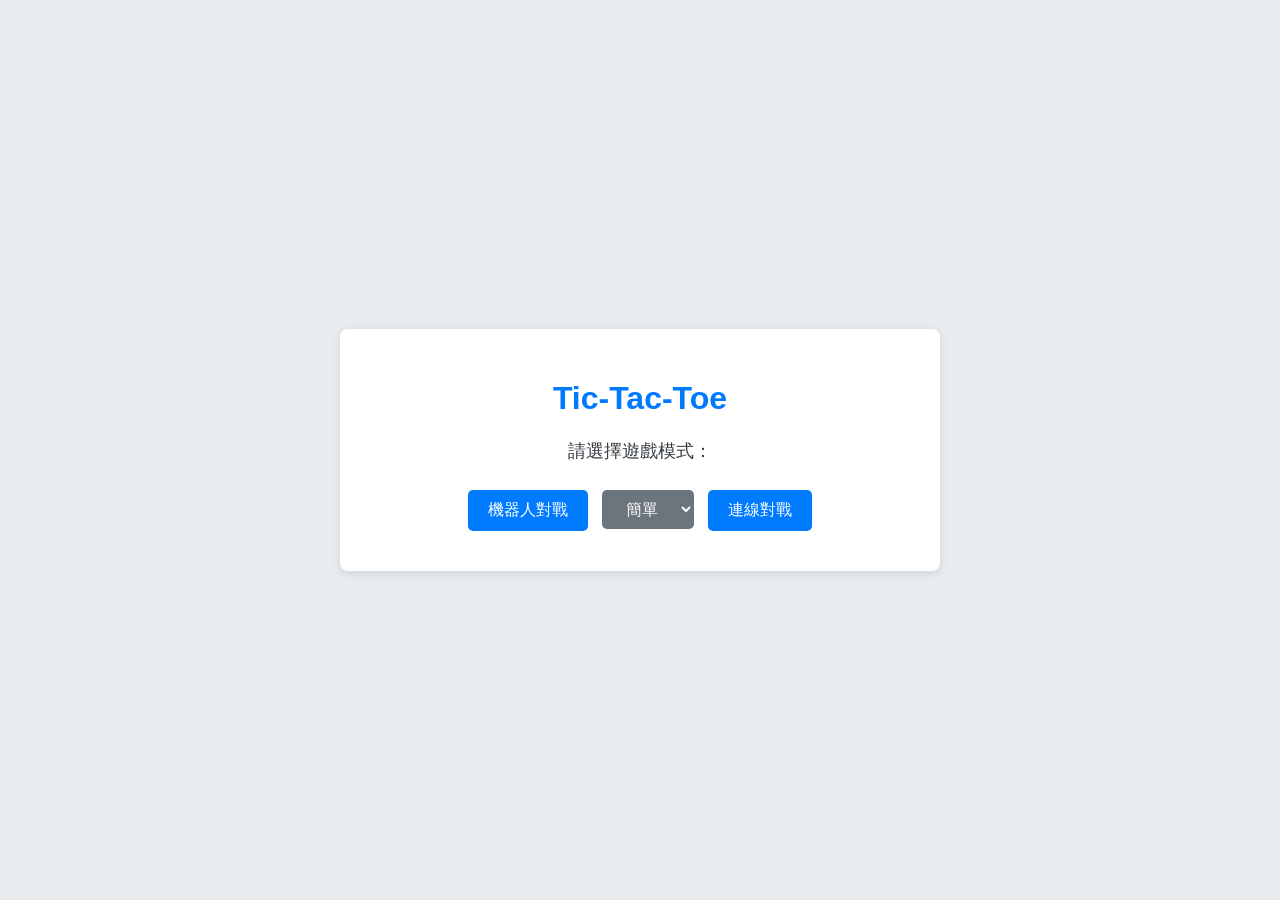
==== web/index.html @ 2293be02 "feat: demo web page" ====
<!DOCTYPE html>
<html lang="en">
<head>
    <meta charset="UTF-8">
    <meta name="viewport" content="width=device-width, initial-scale=1.0">
    <title>Tic-Tac-Toe</title>
    <style>
        body {
            font-family: 'Segoe UI', Tahoma, Geneva, Verdana, sans-serif;
            display: flex;
            justify-content: center;
            align-items: center;
            min-height: 100vh;
            margin: 0;
            background-color: #e9ecef;
            color: #343a40;
            flex-direction: column;
        }
        .container {
            background-color: #fff;
            padding: 30px;
            border-radius: 8px;
            box-shadow: 0 2px 10px rgba(0, 0, 0, 0.1);
            text-align: center;
            width: 100%;
            max-width: 600px;
            box-sizing: border-box;
        }
        h1 {
            color: #007bff;
            margin-bottom: 20px;
        }
        p {
            font-size: 1.1em;
            line-height: 1.6;
            margin-bottom: 15px;
        }
        code {
            background-color: #f8f9fa;
            padding: 3px 6px;
            border-radius: 4px;
            font-family: 'Consolas', 'Monaco', monospace;
            color: #e83e8c;
        }
        .status-message {
            margin-top: 20px;
            padding: 10px;
            border-radius: 5px;
            font-weight: bold;
            background-color: #ffeeba;
            color: #856404;
            border: 1px solid #ffc107;
        }
        .error-message {
            background-color: #f8d7da;
            color: #721c24;
            border: 1px solid #f5c6cb;
        }
        .success-message {
            background-color: #d4edda;
            color: #155724;
            border: 1px solid #c3e6cb;
        }
        .button-group button, select {
            padding: 10px 20px;
            margin: 10px 5px;
            background-color: #007bff;
            color: white;
            border: none;
            border-radius: 5px;
            cursor: pointer;
            font-size: 1em;
            transition: background-color 0.3s ease;
        }
        .button-group button:hover {
            background-color: #0056b3;
        }
        select {
            background-color: #6c757d;
        }
        select:hover {
            background-color: #5a6268;
        }
        #gameArea {
            margin-top: 20px;
            border-top: 1px solid #eee;
            padding-top: 20px;
        }
        #gameBoard {
            display: grid;
            grid-template-columns: repeat(3, 80px);
            grid-template-rows: repeat(3, 80px);
            gap: 5px;
            width: 255px;
            height: 255px;
            margin: 20px auto;
            border: 2px solid #333;
            background-color: #f0f0f0;
        }
        .cell {
            width: 80px;
            height: 80px;
            background-color: #fff;
            display: flex;
            justify-content: center;
            align-items: center;
            font-size: 3em;
            font-weight: bold;
            cursor: pointer;
            border: 1px solid #ccc;
        }
        .cell:hover {
            background-color: #e0e0e0;
        }
        .cell.x { color: #dc3545; }
        .cell.o { color: #007bff; }
        #currentTurnDisplay {
            font-size: 1.2em;
            font-weight: bold;
            margin-bottom: 10px;
            color: #007bff;
        }
        #rematchButtons {
            margin-top: 20px;
        }
        #rematchButtons button {
            background-color: #ffc107;
            color: #333;
        }
        #rematchButtons button:hover {
            background-color: #e0a800;
        }
        #rematchButtons button.no {
            background-color: #6c757d;
            color: white;
        }
        #rematchButtons button.no:hover {
            background-color: #5a6268;
        }
    </style>
</head>
<body>
    <div class="container">
        <h1>Tic-Tac-Toe</h1>
        
        <div id="modeSelection">
            <p>請選擇遊戲模式：</p>
            <div class="button-group">
                <button id="playBotBtn">機器人對戰</button>
                <select id="difficultySelect">
                    <option value="easy">簡單</option>
                    <option value="medium">中等</option>
                    <option value="hard">困難</option>
                </select>
                <button id="playHumanBtn">連線對戰</button>
            </div>
        </div>

        <div id="gameArea" style="display:none;">
            <p>WebSocket 連線狀態：</p>
            <p id="wsStatus" class="status-message">等待連線...</p>
            <p id="currentTurnDisplay"></p>
            <p id="gameMessage"></p>
            <div id="gameBoard">
                <div class="cell" data-index="0"></div>
                <div class="cell" data-index="1"></div>
                <div class="cell" data-index="2"></div>
                <div class="cell" data-index="3"></div>
                <div class="cell" data-index="4"></div>
                <div class="cell" data-index="5"></div>
                <div class="cell" data-index="6"></div>
                <div class="cell" data-index="7"></div>
                <div class="cell" data-index="8"></div>
            </div>
            <div id="rematchButtons" style="display:none;">
                <button id="rematchYesBtn">同意重賽</button>
                <button id="rematchNoBtn" class="no">拒絕重賽</button>
            </div>
        </div>
    </div>

    <script>
        const modeSelectionElem = document.getElementById('modeSelection');
        const gameAreaElem = document.getElementById('gameArea');
        const wsStatusElem = document.getElementById('wsStatus');
        const currentTurnDisplayElem = document.getElementById('currentTurnDisplay');
        const gameMessageElem = document.getElementById('gameMessage');
        const gameBoardElem = document.getElementById('gameBoard');
        const playBotBtn = document.getElementById('playBotBtn');
        const playHumanBtn = document.getElementById('playHumanBtn');
        const difficultySelect = document.getElementById('difficultySelect');
        const rematchButtonsElem = document.getElementById('rematchButtons');
        const rematchYesBtn = document.getElementById('rematchYesBtn');
        const rematchNoBtn = document.getElementById('rematchNoBtn');

        let ws;
        let currentPlayerMark = ''; // 'X' or 'O'
        let isMyTurn = false;

        function renderBoard(board) { // board is a 2D array: [[],[],[]]
            if (!board) {
                console.error("renderBoard received undefined or null board:", board);
                return;
            }
            const cells = gameBoardElem.children; // cells is a 1D array of 9 elements
            let k = 0; // Index for the 1D cells array
            for (let r = 0; r < board.length; r++) { // Iterate rows
                if (!board[r]) {
                    console.error("renderBoard received undefined or null row:", board[r], "at row index:", r);
                    continue; // Skip this row if it's invalid
                }
                for (let c = 0; c < board[r].length; c++) { // Iterate columns
                    const mark = board[r][c];
                    cells[k].textContent = mark;
                    cells[k].className = `cell ${mark ? mark.toLowerCase() : ''}`; // Handle empty mark
                    k++;
                }
            }
        }

        function sendMove(index) {
            console.log('Attempting to send move:', { index, isMyTurn, wsReadyState: ws ? ws.readyState : 'N/A' });
            if (ws && ws.readyState === WebSocket.OPEN && isMyTurn) {
                const row = Math.floor(index / 3);
                const col = index % 3;
                const message = {
                    type: 'move',
                    position: [row, col], // Changed to [row, col] array
                };
                ws.send(JSON.stringify(message));
                gameMessageElem.textContent = '等待對手回應...';
                isMyTurn = false; // Assume turn ends after sending move
            } else if (!isMyTurn) {
                gameMessageElem.textContent = '現在不是你的回合！';
            } else {
                gameMessageElem.textContent = 'WebSocket 未連線或已關閉。';
            }
        }

        function sendRematchVote(accept) {
            if (ws && ws.readyState === WebSocket.OPEN) {
                const message = {
                    type: 'rematch',
                    accept: accept,
                };
                ws.send(JSON.stringify(message));
                rematchButtonsElem.style.display = 'none'; // Hide buttons after voting
                gameMessageElem.textContent = accept ? '已同意重賽，等待對手回應...' : '已拒絕重賽。';
            }
        }

        function connectWebSocket(mode, difficulty = '') {
            modeSelectionElem.style.display = 'none';
            gameAreaElem.style.display = 'block';
            wsStatusElem.textContent = '嘗試連線中...';

            let wsUrl = `ws://${window.location.host}/api/ws`;
            let params = [];

            params.push(`mode=${mode}`);
            if (difficulty) {
                params.push(`difficulty=${difficulty}`);
            }

            wsUrl += `?${params.join('&')}`;

            ws = new WebSocket(wsUrl);

            ws.onopen = () => {
                wsStatusElem.className = 'status-message success-message';
                wsStatusElem.textContent = `WebSocket 連線成功！模式: ${mode}`;
                console.log('WebSocket connected');
                gameMessageElem.textContent = '等待遊戲開始...';
            };

            ws.onmessage = (event) => {
                console.log('Received:', event.data);
                const msg = JSON.parse(event.data);
                console.log('Parsed message:', msg);

                switch (msg.type) {
                    case 'assignment': // Player assignment (X or O)
                        currentPlayerMark = msg.mark;
                        gameMessageElem.textContent = `你是 ${currentPlayerMark}。`;
                        console.log('Assigned mark:', currentPlayerMark);
                        break;
                    case 'update': // Game state update
                        console.log('Board received for rendering:', msg.board);
                        if (!msg.board) {
                            console.error("Received update message with undefined board:", msg);
                            gameMessageElem.textContent = "錯誤：收到無效的棋盤狀態。";
                            return;
                        }
                        renderBoard(msg.board);
                        if (msg.winner) {
                            gameMessageElem.textContent = `遊戲結束！贏家是 ${msg.winner}！`;
                            currentTurnDisplayElem.textContent = ''; // Clear turn display
                            isMyTurn = false;
                            rematchButtonsElem.style.display = 'block'; // Show rematch buttons
                        } else if (msg.isDraw) { // Assuming backend sends isDraw
                            gameMessageElem.textContent = `遊戲結束！平局！`;
                            currentTurnDisplayElem.textContent = ''; // Clear turn display
                            isMyTurn = false;
                            rematchButtonsElem.style.display = 'block'; // Show rematch buttons
                        }
                        else if (msg.next) { // Check if Next is defined
                            currentTurnDisplayElem.textContent = `現在輪到 ${msg.next} 下棋。`;
                            if (msg.next === currentPlayerMark) {
                                gameMessageElem.textContent = `輪到你 (${currentPlayerMark}) 下棋。`;
                                isMyTurn = true;
                            } else {
                                gameMessageElem.textContent = `輪到對手 (${msg.next}) 下棋。`;
                                isMyTurn = false;
                            }
                        } else {
                            gameMessageElem.textContent = '遊戲狀態更新。'; // Generic message if Next is not defined
                            isMyTurn = false;
                        }
                        console.log('Game state updated. Next:', msg.next, 'isMyTurn:', isMyTurn, 'currentPlayerMark:', currentPlayerMark);
                        break;
                    case 'error':
                        gameMessageElem.textContent = `錯誤: ${msg.message}`;
                        break;
                    case 'rematch_request':
                        gameMessageElem.textContent = '對手請求重賽！';
                        rematchButtonsElem.style.display = 'block'; // Show rematch buttons
                        break;
                    case 'rematch_successful':
                        gameMessageElem.textContent = '重賽開始！';
                        rematchButtonsElem.style.display = 'none'; // Hide buttons
                        renderBoard(["", "", "", "", "", "", "", "", ""]); // Clear board
                        currentPlayerMark = ''; // Reset mark, will be reassigned
                        isMyTurn = false; // Reset turn, will be reassigned
                        currentTurnDisplayElem.textContent = '';
                        // Backend will send new assignment and update messages
                        break;
                    default:
                        console.log('Unknown message type:', msg.type);
                }
            };

            ws.onclose = (event) => {
                wsStatusElem.className = 'status-message error-message';
                wsStatusElem.textContent = `WebSocket 連線關閉: ${event.code} - ${event.reason}`;
                console.log('WebSocket closed:', event);
                gameMessageElem.textContent = '遊戲連線已中斷。';
            };

            ws.onerror = (error) => {
                wsStatusElem.className = 'status-message error-message';
                wsStatusElem.textContent = 'WebSocket 連線錯誤！';
                console.error('WebSocket error:', error);
                gameMessageElem.textContent = '遊戲連線發生錯誤。';
            };
        }

        // Event Listeners for game mode selection
        playBotBtn.onclick = () => {
            const difficulty = difficultySelect.value;
            connectWebSocket('bot', difficulty);
        };
        playHumanBtn.onclick = () => connectWebSocket('human');

        // Event Listeners for game board cells
        gameBoardElem.addEventListener('click', (event) => {
            const cell = event.target.closest('.cell');
            if (cell && cell.dataset.index) {
                const index = parseInt(cell.dataset.index);
                sendMove(index);
            }
        });

        // Event Listeners for rematch buttons
        rematchYesBtn.onclick = () => sendRematchVote(true);
        rematchNoBtn.onclick = () => sendRematchVote(false);
    </script>
</body>
</html>
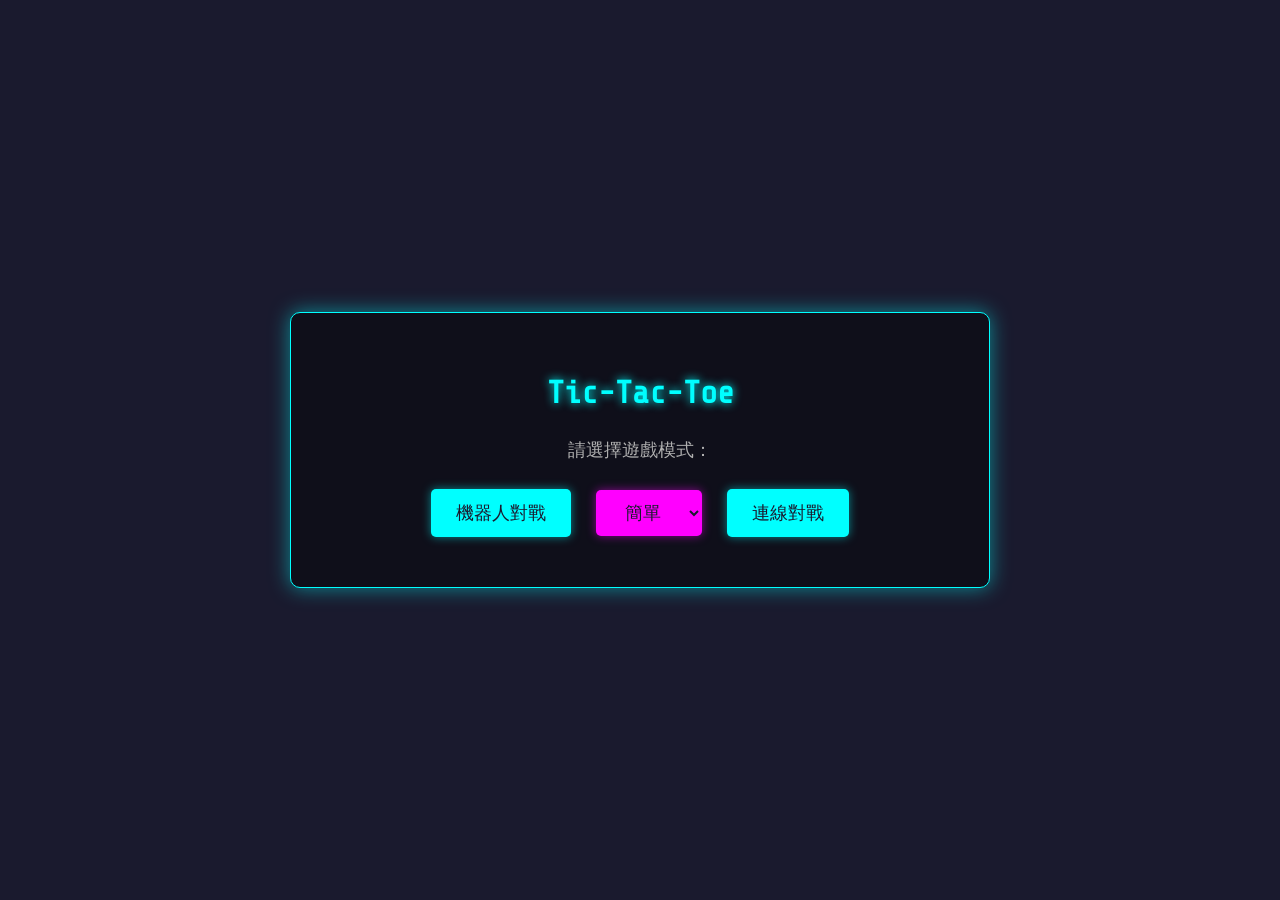
==== commit 2c5d2fcf: "fix(UI): cyber edition" ====
--- a/web/index.html
+++ b/web/index.html
@@ -1,378 +1,456 @@
 <!DOCTYPE html>
 <html lang="en">
+
 <head>
-    <meta charset="UTF-8">
-    <meta name="viewport" content="width=device-width, initial-scale=1.0">
-    <title>Tic-Tac-Toe</title>
-    <style>
-        body {
-            font-family: 'Segoe UI', Tahoma, Geneva, Verdana, sans-serif;
-            display: flex;
-            justify-content: center;
-            align-items: center;
-            min-height: 100vh;
-            margin: 0;
-            background-color: #e9ecef;
-            color: #343a40;
-            flex-direction: column;
-        }
-        .container {
-            background-color: #fff;
-            padding: 30px;
-            border-radius: 8px;
-            box-shadow: 0 2px 10px rgba(0, 0, 0, 0.1);
-            text-align: center;
-            width: 100%;
-            max-width: 600px;
-            box-sizing: border-box;
-        }
-        h1 {
-            color: #007bff;
-            margin-bottom: 20px;
-        }
-        p {
-            font-size: 1.1em;
-            line-height: 1.6;
-            margin-bottom: 15px;
-        }
-        code {
-            background-color: #f8f9fa;
-            padding: 3px 6px;
-            border-radius: 4px;
-            font-family: 'Consolas', 'Monaco', monospace;
-            color: #e83e8c;
-        }
-        .status-message {
-            margin-top: 20px;
-            padding: 10px;
-            border-radius: 5px;
-            font-weight: bold;
-            background-color: #ffeeba;
-            color: #856404;
-            border: 1px solid #ffc107;
-        }
-        .error-message {
-            background-color: #f8d7da;
-            color: #721c24;
-            border: 1px solid #f5c6cb;
-        }
-        .success-message {
-            background-color: #d4edda;
-            color: #155724;
-            border: 1px solid #c3e6cb;
-        }
-        .button-group button, select {
-            padding: 10px 20px;
-            margin: 10px 5px;
-            background-color: #007bff;
-            color: white;
-            border: none;
-            border-radius: 5px;
-            cursor: pointer;
-            font-size: 1em;
-            transition: background-color 0.3s ease;
-        }
-        .button-group button:hover {
-            background-color: #0056b3;
-        }
-        select {
-            background-color: #6c757d;
-        }
-        select:hover {
-            background-color: #5a6268;
-        }
-        #gameArea {
-            margin-top: 20px;
-            border-top: 1px solid #eee;
-            padding-top: 20px;
-        }
-        #gameBoard {
-            display: grid;
-            grid-template-columns: repeat(3, 80px);
-            grid-template-rows: repeat(3, 80px);
-            gap: 5px;
-            width: 255px;
-            height: 255px;
-            margin: 20px auto;
-            border: 2px solid #333;
-            background-color: #f0f0f0;
-        }
-        .cell {
-            width: 80px;
-            height: 80px;
-            background-color: #fff;
-            display: flex;
-            justify-content: center;
-            align-items: center;
-            font-size: 3em;
-            font-weight: bold;
-            cursor: pointer;
-            border: 1px solid #ccc;
-        }
-        .cell:hover {
-            background-color: #e0e0e0;
-        }
-        .cell.x { color: #dc3545; }
-        .cell.o { color: #007bff; }
-        #currentTurnDisplay {
-            font-size: 1.2em;
-            font-weight: bold;
-            margin-bottom: 10px;
-            color: #007bff;
-        }
-        #rematchButtons {
-            margin-top: 20px;
-        }
-        #rematchButtons button {
-            background-color: #ffc107;
-            color: #333;
-        }
-        #rematchButtons button:hover {
-            background-color: #e0a800;
-        }
-        #rematchButtons button.no {
-            background-color: #6c757d;
-            color: white;
-        }
-        #rematchButtons button.no:hover {
-            background-color: #5a6268;
-        }
-    </style>
+	<meta charset="UTF-8">
+	<meta name="viewport" content="width=device-width, initial-scale=1.0">
+	<title>Tic-Tac-Toe</title>
+	<style>
+		@import url('https://fonts.googleapis.com/css2?family=Share+Tech+Mono&display=swap');
+
+		body {
+			font-family: 'Share Tech Mono', monospace;
+			/* Tech-savvy font */
+			display: flex;
+			justify-content: center;
+			align-items: center;
+			min-height: 100vh;
+			margin: 0;
+			background-color: #1a1a2e;
+			/* Dark background */
+			color: #e0e0e0;
+			/* Light grey text */
+			flex-direction: column;
+			overflow: hidden;
+			/* Prevent scrollbars from glow effects */
+		}
+
+		.container {
+			background-color: #0f0f1a;
+			/* Slightly darker container */
+			padding: 40px;
+			border-radius: 10px;
+			box-shadow: 0 0 20px rgba(0, 255, 255, 0.5);
+			/* Cyan glow */
+			text-align: center;
+			width: 100%;
+			max-width: 700px;
+			/* Wider container */
+			box-sizing: border-box;
+			border: 1px solid #00ffff;
+			/* Cyan border */
+		}
+
+		h1 {
+			color: #00ffff;
+			/* Neon cyan */
+			margin-bottom: 25px;
+			text-shadow: 0 0 10px #00ffff;
+		}
+
+		p {
+			font-size: 1.1em;
+			line-height: 1.6;
+			margin-bottom: 15px;
+			color: #b0b0b0;
+		}
+
+		code {
+			background-color: #2a2a4a;
+			padding: 3px 6px;
+			border-radius: 4px;
+			font-family: 'Share Tech Mono', monospace;
+			color: #ff00ff;
+			/* Neon magenta */
+		}
+
+		.status-message {
+			margin-top: 20px;
+			padding: 10px;
+			border-radius: 5px;
+			font-weight: bold;
+			background-color: #3a3a5a;
+			color: #00ffff;
+			border: 1px solid #00ffff;
+			box-shadow: 0 0 8px rgba(0, 255, 255, 0.3);
+		}
+
+		.error-message {
+			background-color: #5a2a2a;
+			color: #ff6666;
+			border: 1px solid #ff0000;
+			box-shadow: 0 0 8px rgba(255, 0, 0, 0.3);
+		}
+
+		.success-message {
+			background-color: #2a5a2a;
+			color: #66ff66;
+			border: 1px solid #00ff00;
+			box-shadow: 0 0 8px rgba(0, 255, 0, 0.3);
+		}
+
+		.button-group button,
+		select {
+			padding: 12px 25px;
+			margin: 10px 8px;
+			background-color: #00ffff;
+			/* Neon cyan */
+			color: #1a1a2e;
+			/* Dark text */
+			border: none;
+			border-radius: 5px;
+			cursor: pointer;
+			font-size: 1.1em;
+			font-family: 'Share Tech Mono', monospace;
+			transition: background-color 0.3s ease, box-shadow 0.3s ease;
+			box-shadow: 0 0 10px rgba(0, 255, 255, 0.5);
+		}
+
+		.button-group button:hover {
+			background-color: #00e6e6;
+			box-shadow: 0 0 15px rgba(0, 255, 255, 0.8);
+		}
+
+		select {
+			background-color: #ff00ff;
+			/* Neon magenta */
+			color: #1a1a2e;
+			box-shadow: 0 0 10px rgba(255, 0, 255, 0.5);
+		}
+
+		select:hover {
+			background-color: #e600e6;
+			box-shadow: 0 0 15px rgba(255, 0, 255, 0.8);
+		}
+
+		#gameArea {
+			margin-top: 30px;
+			border-top: 1px solid #00ffff;
+			padding-top: 30px;
+		}
+
+		#gameBoard {
+			display: grid;
+			grid-template-columns: repeat(3, 120px);
+			/* Larger cells */
+			grid-template-rows: repeat(3, 120px);
+			/* Larger cells */
+			gap: 8px;
+			/* Larger gap */
+			width: 384px;
+			/* (120*3) + (8*2) = 360 + 16 = 376px */
+			height: 384px;
+			margin: 30px auto;
+			border: 2px solid #00ffff;
+			/* Neon cyan border */
+			background-color: #0f0f1a;
+			box-shadow: 0 0 25px rgba(0, 255, 255, 0.7);
+		}
+
+		.cell {
+			width: 120px;
+			height: 120px;
+			background-color: #1a1a2e;
+			/* Dark cell background */
+			display: flex;
+			justify-content: center;
+			align-items: center;
+			font-size: 6em;
+			/* Larger font for marks */
+			font-weight: bold;
+			cursor: pointer;
+			border: 1px solid #00ffff;
+			/* Neon cyan border */
+			transition: background-color 0.2s ease, box-shadow 0.2s ease;
+		}
+
+		.cell:hover {
+			background-color: #2a2a4a;
+			/* Slightly lighter on hover */
+			box-shadow: 0 0 15px rgba(0, 255, 255, 0.5);
+		}
+
+		.cell.x {
+			color: #ff00ff;
+			text-shadow: 0 0 10px #ff00ff;
+		}
+
+		/* Neon magenta X */
+		.cell.o {
+			color: #00ffff;
+			text-shadow: 0 0 10px #00ffff;
+		}
+
+		/* Neon cyan O */
+		#currentTurnDisplay {
+			font-size: 1.4em;
+			font-weight: bold;
+			margin-bottom: 15px;
+			color: #00ffff;
+			text-shadow: 0 0 8px rgba(0, 255, 255, 0.5);
+		}
+
+		#rematchButtons button {
+			background-color: #ff00ff;
+			/* Neon magenta */
+			color: #1a1a2e;
+			box-shadow: 0 0 10px rgba(255, 0, 255, 0.5);
+		}
+
+		#rematchButtons button:hover {
+			background-color: #e600e6;
+			box-shadow: 0 0 15px rgba(255, 0, 255, 0.8);
+		}
+
+		#rematchButtons button.no {
+			background-color: #6c757d;
+			/* Keep a more subdued color for 'No' */
+			color: white;
+			box-shadow: none;
+		}
+
+		#rematchButtons button.no:hover {
+			background-color: #5a6268;
+			box-shadow: none;
+		}
+	</style>
 </head>
+
 <body>
-    <div class="container">
-        <h1>Tic-Tac-Toe</h1>
-        
-        <div id="modeSelection">
-            <p>請選擇遊戲模式：</p>
-            <div class="button-group">
-                <button id="playBotBtn">機器人對戰</button>
-                <select id="difficultySelect">
-                    <option value="easy">簡單</option>
-                    <option value="medium">中等</option>
-                    <option value="hard">困難</option>
-                </select>
-                <button id="playHumanBtn">連線對戰</button>
-            </div>
-        </div>
-
-        <div id="gameArea" style="display:none;">
-            <p>WebSocket 連線狀態：</p>
-            <p id="wsStatus" class="status-message">等待連線...</p>
-            <p id="currentTurnDisplay"></p>
-            <p id="gameMessage"></p>
-            <div id="gameBoard">
-                <div class="cell" data-index="0"></div>
-                <div class="cell" data-index="1"></div>
-                <div class="cell" data-index="2"></div>
-                <div class="cell" data-index="3"></div>
-                <div class="cell" data-index="4"></div>
-                <div class="cell" data-index="5"></div>
-                <div class="cell" data-index="6"></div>
-                <div class="cell" data-index="7"></div>
-                <div class="cell" data-index="8"></div>
-            </div>
-            <div id="rematchButtons" style="display:none;">
-                <button id="rematchYesBtn">同意重賽</button>
-                <button id="rematchNoBtn" class="no">拒絕重賽</button>
-            </div>
-        </div>
-    </div>
-
-    <script>
-        const modeSelectionElem = document.getElementById('modeSelection');
-        const gameAreaElem = document.getElementById('gameArea');
-        const wsStatusElem = document.getElementById('wsStatus');
-        const currentTurnDisplayElem = document.getElementById('currentTurnDisplay');
-        const gameMessageElem = document.getElementById('gameMessage');
-        const gameBoardElem = document.getElementById('gameBoard');
-        const playBotBtn = document.getElementById('playBotBtn');
-        const playHumanBtn = document.getElementById('playHumanBtn');
-        const difficultySelect = document.getElementById('difficultySelect');
-        const rematchButtonsElem = document.getElementById('rematchButtons');
-        const rematchYesBtn = document.getElementById('rematchYesBtn');
-        const rematchNoBtn = document.getElementById('rematchNoBtn');
-
-        let ws;
-        let currentPlayerMark = ''; // 'X' or 'O'
-        let isMyTurn = false;
-
-        function renderBoard(board) { // board is a 2D array: [[],[],[]]
-            if (!board) {
-                console.error("renderBoard received undefined or null board:", board);
-                return;
-            }
-            const cells = gameBoardElem.children; // cells is a 1D array of 9 elements
-            let k = 0; // Index for the 1D cells array
-            for (let r = 0; r < board.length; r++) { // Iterate rows
-                if (!board[r]) {
-                    console.error("renderBoard received undefined or null row:", board[r], "at row index:", r);
-                    continue; // Skip this row if it's invalid
-                }
-                for (let c = 0; c < board[r].length; c++) { // Iterate columns
-                    const mark = board[r][c];
-                    cells[k].textContent = mark;
-                    cells[k].className = `cell ${mark ? mark.toLowerCase() : ''}`; // Handle empty mark
-                    k++;
-                }
-            }
-        }
-
-        function sendMove(index) {
-            console.log('Attempting to send move:', { index, isMyTurn, wsReadyState: ws ? ws.readyState : 'N/A' });
-            if (ws && ws.readyState === WebSocket.OPEN && isMyTurn) {
-                const row = Math.floor(index / 3);
-                const col = index % 3;
-                const message = {
-                    type: 'move',
-                    position: [row, col], // Changed to [row, col] array
-                };
-                ws.send(JSON.stringify(message));
-                gameMessageElem.textContent = '等待對手回應...';
-                isMyTurn = false; // Assume turn ends after sending move
-            } else if (!isMyTurn) {
-                gameMessageElem.textContent = '現在不是你的回合！';
-            } else {
-                gameMessageElem.textContent = 'WebSocket 未連線或已關閉。';
-            }
-        }
-
-        function sendRematchVote(accept) {
-            if (ws && ws.readyState === WebSocket.OPEN) {
-                const message = {
-                    type: 'rematch',
-                    accept: accept,
-                };
-                ws.send(JSON.stringify(message));
-                rematchButtonsElem.style.display = 'none'; // Hide buttons after voting
-                gameMessageElem.textContent = accept ? '已同意重賽，等待對手回應...' : '已拒絕重賽。';
-            }
-        }
-
-        function connectWebSocket(mode, difficulty = '') {
-            modeSelectionElem.style.display = 'none';
-            gameAreaElem.style.display = 'block';
-            wsStatusElem.textContent = '嘗試連線中...';
-
-            let wsUrl = `ws://${window.location.host}/api/ws`;
-            let params = [];
-
-            params.push(`mode=${mode}`);
-            if (difficulty) {
-                params.push(`difficulty=${difficulty}`);
-            }
-
-            wsUrl += `?${params.join('&')}`;
-
-            ws = new WebSocket(wsUrl);
-
-            ws.onopen = () => {
-                wsStatusElem.className = 'status-message success-message';
-                wsStatusElem.textContent = `WebSocket 連線成功！模式: ${mode}`;
-                console.log('WebSocket connected');
-                gameMessageElem.textContent = '等待遊戲開始...';
-            };
-
-            ws.onmessage = (event) => {
-                console.log('Received:', event.data);
-                const msg = JSON.parse(event.data);
-                console.log('Parsed message:', msg);
-
-                switch (msg.type) {
-                    case 'assignment': // Player assignment (X or O)
-                        currentPlayerMark = msg.mark;
-                        gameMessageElem.textContent = `你是 ${currentPlayerMark}。`;
-                        console.log('Assigned mark:', currentPlayerMark);
-                        break;
-                    case 'update': // Game state update
-                        console.log('Board received for rendering:', msg.board);
-                        if (!msg.board) {
-                            console.error("Received update message with undefined board:", msg);
-                            gameMessageElem.textContent = "錯誤：收到無效的棋盤狀態。";
-                            return;
-                        }
-                        renderBoard(msg.board);
-                        if (msg.winner) {
-                            gameMessageElem.textContent = `遊戲結束！贏家是 ${msg.winner}！`;
-                            currentTurnDisplayElem.textContent = ''; // Clear turn display
-                            isMyTurn = false;
-                            rematchButtonsElem.style.display = 'block'; // Show rematch buttons
-                        } else if (msg.isDraw) { // Assuming backend sends isDraw
-                            gameMessageElem.textContent = `遊戲結束！平局！`;
-                            currentTurnDisplayElem.textContent = ''; // Clear turn display
-                            isMyTurn = false;
-                            rematchButtonsElem.style.display = 'block'; // Show rematch buttons
-                        }
-                        else if (msg.next) { // Check if Next is defined
-                            currentTurnDisplayElem.textContent = `現在輪到 ${msg.next} 下棋。`;
-                            if (msg.next === currentPlayerMark) {
-                                gameMessageElem.textContent = `輪到你 (${currentPlayerMark}) 下棋。`;
-                                isMyTurn = true;
-                            } else {
-                                gameMessageElem.textContent = `輪到對手 (${msg.next}) 下棋。`;
-                                isMyTurn = false;
-                            }
-                        } else {
-                            gameMessageElem.textContent = '遊戲狀態更新。'; // Generic message if Next is not defined
-                            isMyTurn = false;
-                        }
-                        console.log('Game state updated. Next:', msg.next, 'isMyTurn:', isMyTurn, 'currentPlayerMark:', currentPlayerMark);
-                        break;
-                    case 'error':
-                        gameMessageElem.textContent = `錯誤: ${msg.message}`;
-                        break;
-                    case 'rematch_request':
-                        gameMessageElem.textContent = '對手請求重賽！';
-                        rematchButtonsElem.style.display = 'block'; // Show rematch buttons
-                        break;
-                    case 'rematch_successful':
-                        gameMessageElem.textContent = '重賽開始！';
-                        rematchButtonsElem.style.display = 'none'; // Hide buttons
-                        renderBoard(["", "", "", "", "", "", "", "", ""]); // Clear board
-                        currentPlayerMark = ''; // Reset mark, will be reassigned
-                        isMyTurn = false; // Reset turn, will be reassigned
-                        currentTurnDisplayElem.textContent = '';
-                        // Backend will send new assignment and update messages
-                        break;
-                    default:
-                        console.log('Unknown message type:', msg.type);
-                }
-            };
-
-            ws.onclose = (event) => {
-                wsStatusElem.className = 'status-message error-message';
-                wsStatusElem.textContent = `WebSocket 連線關閉: ${event.code} - ${event.reason}`;
-                console.log('WebSocket closed:', event);
-                gameMessageElem.textContent = '遊戲連線已中斷。';
-            };
-
-            ws.onerror = (error) => {
-                wsStatusElem.className = 'status-message error-message';
-                wsStatusElem.textContent = 'WebSocket 連線錯誤！';
-                console.error('WebSocket error:', error);
-                gameMessageElem.textContent = '遊戲連線發生錯誤。';
-            };
-        }
-
-        // Event Listeners for game mode selection
-        playBotBtn.onclick = () => {
-            const difficulty = difficultySelect.value;
-            connectWebSocket('bot', difficulty);
-        };
-        playHumanBtn.onclick = () => connectWebSocket('human');
-
-        // Event Listeners for game board cells
-        gameBoardElem.addEventListener('click', (event) => {
-            const cell = event.target.closest('.cell');
-            if (cell && cell.dataset.index) {
-                const index = parseInt(cell.dataset.index);
-                sendMove(index);
-            }
-        });
-
-        // Event Listeners for rematch buttons
-        rematchYesBtn.onclick = () => sendRematchVote(true);
-        rematchNoBtn.onclick = () => sendRematchVote(false);
-    </script>
+	<div class="container">
+		<h1>Tic-Tac-Toe</h1>
+
+		<div id="modeSelection">
+			<p>請選擇遊戲模式：</p>
+			<div class="button-group">
+				<button id="playBotBtn">機器人對戰</button>
+				<select id="difficultySelect">
+					<option value="easy">簡單</option>
+					<option value="medium">中等</option>
+					<option value="hard">困難</option>
+				</select>
+				<button id="playHumanBtn">連線對戰</button>
+			</div>
+		</div>
+
+		<div id="gameArea" style="display:none;">
+			<p>WebSocket 連線狀態：</p>
+			<p id="wsStatus" class="status-message">等待連線...</p>
+			<p id="currentTurnDisplay"></p>
+			<p id="gameMessage"></p>
+			<div id="gameBoard">
+				<div class="cell" data-index="0"></div>
+				<div class="cell" data-index="1"></div>
+				<div class="cell" data-index="2"></div>
+				<div class="cell" data-index="3"></div>
+				<div class="cell" data-index="4"></div>
+				<div class="cell" data-index="5"></div>
+				<div class="cell" data-index="6"></div>
+				<div class="cell" data-index="7"></div>
+				<div class="cell" data-index="8"></div>
+			</div>
+			<div id="rematchButtons" style="display:none;">
+				<button id="rematchYesBtn">同意重賽</button>
+				<button id="rematchNoBtn" class="no">拒絕重賽</button>
+			</div>
+		</div>
+	</div>
+
+	<script>
+		const modeSelectionElem = document.getElementById('modeSelection');
+		const gameAreaElem = document.getElementById('gameArea');
+		const wsStatusElem = document.getElementById('wsStatus');
+		const currentTurnDisplayElem = document.getElementById('currentTurnDisplay');
+		const gameMessageElem = document.getElementById('gameMessage');
+		const gameBoardElem = document.getElementById('gameBoard');
+		const playBotBtn = document.getElementById('playBotBtn');
+		const playHumanBtn = document.getElementById('playHumanBtn');
+		const difficultySelect = document.getElementById('difficultySelect');
+		const rematchButtonsElem = document.getElementById('rematchButtons');
+		const rematchYesBtn = document.getElementById('rematchYesBtn');
+		const rematchNoBtn = document.getElementById('rematchNoBtn');
+
+		let ws;
+		let currentPlayerMark = ''; // 'X' or 'O'
+		let isMyTurn = false;
+
+		function renderBoard(board) { // board is a 2D array: [[],[],[]]
+			if (!board) {
+				console.error("renderBoard received undefined or null board:", board);
+				return;
+			}
+			const cells = gameBoardElem.children; // cells is a 1D array of 9 elements
+			let k = 0; // Index for the 1D cells array
+			for (let r = 0; r < board.length; r++) { // Iterate rows
+				if (!board[r]) {
+					console.error("renderBoard received undefined or null row:", board[r], "at row index:", r);
+					continue; // Skip this row if it's invalid
+				}
+				for (let c = 0; c < board[r].length; c++) { // Iterate columns
+					const mark = board[r][c];
+					cells[k].textContent = mark;
+					cells[k].className = `cell ${mark ? mark.toLowerCase() : ''}`; // Handle empty mark
+					k++;
+				}
+			}
+		}
+
+		function sendMove(index) {
+			console.log('Attempting to send move:', {index, isMyTurn, wsReadyState: ws ? ws.readyState : 'N/A'});
+			if (ws && ws.readyState === WebSocket.OPEN && isMyTurn) {
+				const row = Math.floor(index / 3);
+				const col = index % 3;
+				const message = {
+					type: 'move',
+					position: [row, col], // Changed to [row, col] array
+				};
+				ws.send(JSON.stringify(message));
+				gameMessageElem.textContent = '等待對手回應...';
+				isMyTurn = false; // Assume turn ends after sending move
+			} else if (!isMyTurn) {
+				gameMessageElem.textContent = '現在不是你的回合！';
+			} else {
+				gameMessageElem.textContent = 'WebSocket 未連線或已關閉。';
+			}
+		}
+
+		function sendRematchVote(accept) {
+			if (ws && ws.readyState === WebSocket.OPEN) {
+				const message = {
+					type: 'rematch',
+					accept: accept,
+				};
+				ws.send(JSON.stringify(message));
+				rematchButtonsElem.style.display = 'none'; // Hide buttons after voting
+				gameMessageElem.textContent = accept ? '已同意重賽，等待對手回應...' : '已拒絕重賽。';
+			}
+		}
+
+		function connectWebSocket(mode, difficulty = '') {
+			modeSelectionElem.style.display = 'none';
+			gameAreaElem.style.display = 'block';
+			wsStatusElem.textContent = '嘗試連線中...';
+
+			let wsUrl = `ws://${window.location.host}/api/ws`;
+			let params = [];
+
+			params.push(`mode=${mode}`);
+			if (difficulty) {
+				params.push(`difficulty=${difficulty}`);
+			}
+
+			wsUrl += `?${params.join('&')}`;
+
+			ws = new WebSocket(wsUrl);
+
+			ws.onopen = () => {
+				wsStatusElem.className = 'status-message success-message';
+				wsStatusElem.textContent = `WebSocket 連線成功！模式: ${mode}`;
+				console.log('WebSocket connected');
+				gameMessageElem.textContent = '等待遊戲開始...';
+			};
+
+			ws.onmessage = (event) => {
+				console.log('Received:', event.data);
+				const msg = JSON.parse(event.data);
+				console.log('Parsed message:', msg);
+
+				switch (msg.type) {
+					case 'assignment': // Player assignment (X or O)
+						currentPlayerMark = msg.mark;
+						gameMessageElem.textContent = `你是 ${currentPlayerMark}。`;
+						console.log('Assigned mark:', currentPlayerMark);
+						break;
+					case 'update': // Game state update
+						console.log('Board received for rendering:', msg.board);
+						if (!msg.board) {
+							console.error("Received update message with undefined board:", msg);
+							gameMessageElem.textContent = "錯誤：收到無效的棋盤狀態。";
+							return;
+						}
+						renderBoard(msg.board);
+						if (msg.winner) {
+							gameMessageElem.textContent = `遊戲結束！贏家是 ${msg.winner}！`;
+							currentTurnDisplayElem.textContent = ''; // Clear turn display
+							isMyTurn = false;
+							rematchButtonsElem.style.display = 'block'; // Show rematch buttons
+						} else if (msg.isDraw) { // Assuming backend sends isDraw
+							gameMessageElem.textContent = `遊戲結束！平局！`;
+							currentTurnDisplayElem.textContent = ''; // Clear turn display
+							isMyTurn = false;
+							rematchButtonsElem.style.display = 'block'; // Show rematch buttons
+						}
+						else if (msg.next) { // Check if Next is defined
+							currentTurnDisplayElem.textContent = `現在輪到 ${msg.next} 下棋。`;
+							if (msg.next === currentPlayerMark) {
+								gameMessageElem.textContent = `輪到你 (${currentPlayerMark}) 下棋。`;
+								isMyTurn = true;
+							} else {
+								gameMessageElem.textContent = `輪到對手 (${msg.next}) 下棋。`;
+								isMyTurn = false;
+							}
+						} else {
+							gameMessageElem.textContent = '遊戲狀態更新。'; // Generic message if Next is not defined
+							isMyTurn = false;
+						}
+						console.log('Game state updated. Next:', msg.next, 'isMyTurn:', isMyTurn, 'currentPlayerMark:', currentPlayerMark);
+						break;
+					case 'error':
+						gameMessageElem.textContent = `錯誤: ${msg.message}`;
+						break;
+					case 'rematch_request':
+						gameMessageElem.textContent = '對手請求重賽！';
+						rematchButtonsElem.style.display = 'block'; // Show rematch buttons
+						break;
+					case 'rematch_successful':
+						gameMessageElem.textContent = '重賽開始！';
+						rematchButtonsElem.style.display = 'none'; // Hide buttons
+						renderBoard([["", "", ""], ["", "", ""], ["", "", ""]]); // Clear board
+						currentPlayerMark = ''; // Reset mark, will be reassigned
+						isMyTurn = false; // Reset turn, will be reassigned
+						currentTurnDisplayElem.textContent = '';
+						// Backend will send new assignment and update messages
+						break;
+					default:
+						console.log('Unknown message type:', msg.type);
+				}
+			};
+
+			ws.onclose = (event) => {
+				wsStatusElem.className = 'status-message error-message';
+				wsStatusElem.textContent = `WebSocket 連線關閉: ${event.code} - ${event.reason}`;
+				console.log('WebSocket closed:', event);
+				gameMessageElem.textContent = '遊戲連線已中斷。';
+			};
+
+			ws.onerror = (error) => {
+				wsStatusElem.className = 'status-message error-message';
+				wsStatusElem.textContent = 'WebSocket 連線錯誤！';
+				console.error('WebSocket error:', error);
+				gameMessageElem.textContent = '遊戲連線發生錯誤。';
+			};
+		}
+
+		// Event Listeners for game mode selection
+		playBotBtn.onclick = () => {
+			const difficulty = difficultySelect.value;
+			connectWebSocket('bot', difficulty);
+		};
+		playHumanBtn.onclick = () => connectWebSocket('human');
+
+		// Event Listeners for game board cells
+		gameBoardElem.addEventListener('click', (event) => {
+			const cell = event.target.closest('.cell');
+			if (cell && cell.dataset.index) {
+				const index = parseInt(cell.dataset.index);
+				sendMove(index);
+			}
+		});
+
+		// Event Listeners for rematch buttons
+		rematchYesBtn.onclick = () => sendRematchVote(true);
+		rematchNoBtn.onclick = () => sendRematchVote(false);
+	</script>
 </body>
+
 </html>
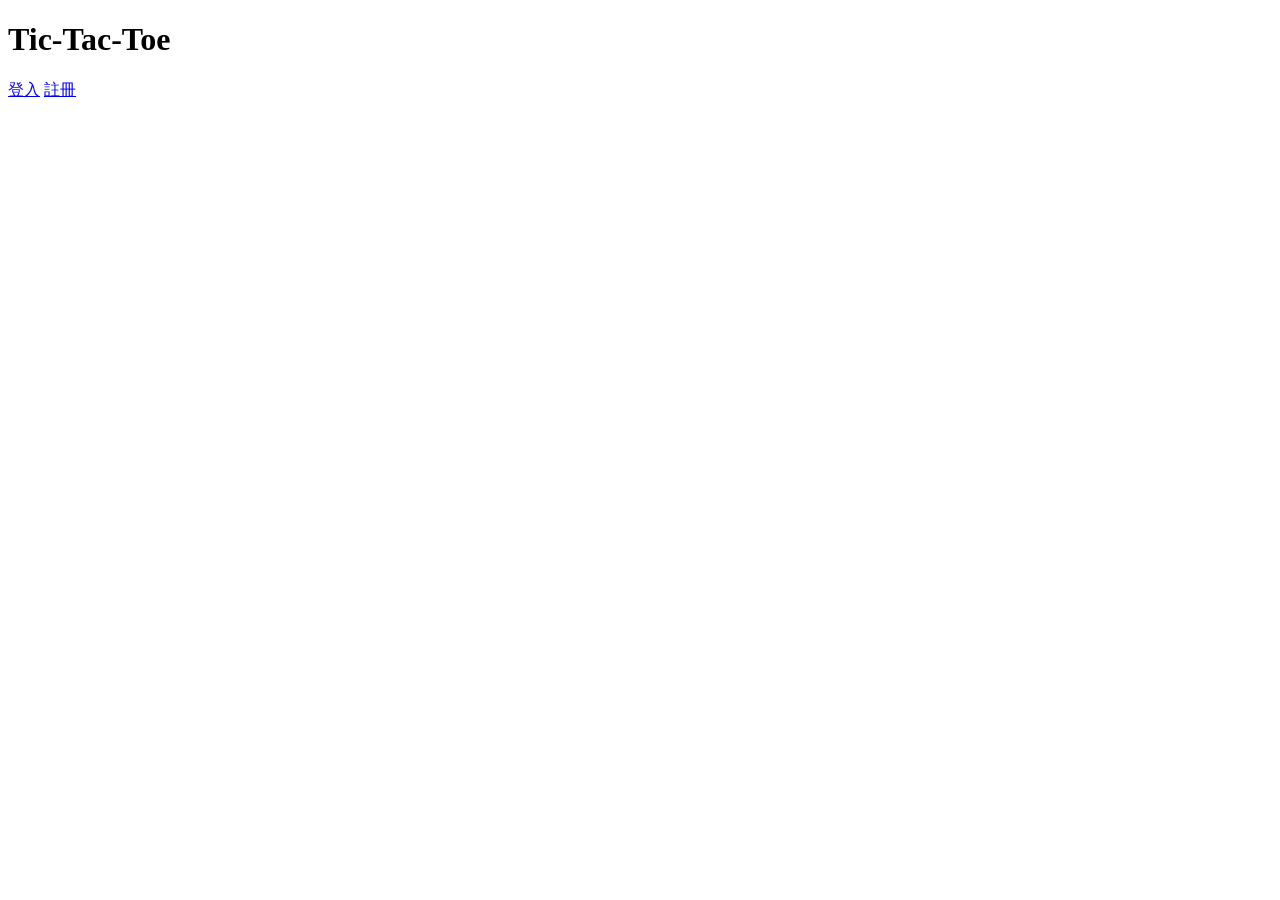
==== commit 72a527f3: "refactor(ui): reorganize frontend logic" ====
--- a/web/index.html
+++ b/web/index.html
@@ -5,452 +5,24 @@
 	<meta charset="UTF-8">
 	<meta name="viewport" content="width=device-width, initial-scale=1.0">
 	<title>Tic-Tac-Toe</title>
-	<style>
-		@import url('https://fonts.googleapis.com/css2?family=Share+Tech+Mono&display=swap');
-
-		body {
-			font-family: 'Share Tech Mono', monospace;
-			/* Tech-savvy font */
-			display: flex;
-			justify-content: center;
-			align-items: center;
-			min-height: 100vh;
-			margin: 0;
-			background-color: #1a1a2e;
-			/* Dark background */
-			color: #e0e0e0;
-			/* Light grey text */
-			flex-direction: column;
-			overflow: hidden;
-			/* Prevent scrollbars from glow effects */
-		}
-
-		.container {
-			background-color: #0f0f1a;
-			/* Slightly darker container */
-			padding: 40px;
-			border-radius: 10px;
-			box-shadow: 0 0 20px rgba(0, 255, 255, 0.5);
-			/* Cyan glow */
-			text-align: center;
-			width: 100%;
-			max-width: 700px;
-			/* Wider container */
-			box-sizing: border-box;
-			border: 1px solid #00ffff;
-			/* Cyan border */
-		}
-
-		h1 {
-			color: #00ffff;
-			/* Neon cyan */
-			margin-bottom: 25px;
-			text-shadow: 0 0 10px #00ffff;
-		}
-
-		p {
-			font-size: 1.1em;
-			line-height: 1.6;
-			margin-bottom: 15px;
-			color: #b0b0b0;
-		}
-
-		code {
-			background-color: #2a2a4a;
-			padding: 3px 6px;
-			border-radius: 4px;
-			font-family: 'Share Tech Mono', monospace;
-			color: #ff00ff;
-			/* Neon magenta */
-		}
-
-		.status-message {
-			margin-top: 20px;
-			padding: 10px;
-			border-radius: 5px;
-			font-weight: bold;
-			background-color: #3a3a5a;
-			color: #00ffff;
-			border: 1px solid #00ffff;
-			box-shadow: 0 0 8px rgba(0, 255, 255, 0.3);
-		}
-
-		.error-message {
-			background-color: #5a2a2a;
-			color: #ff6666;
-			border: 1px solid #ff0000;
-			box-shadow: 0 0 8px rgba(255, 0, 0, 0.3);
-		}
-
-		.success-message {
-			background-color: #2a5a2a;
-			color: #66ff66;
-			border: 1px solid #00ff00;
-			box-shadow: 0 0 8px rgba(0, 255, 0, 0.3);
-		}
-
-		.button-group button,
-		select {
-			padding: 12px 25px;
-			margin: 10px 8px;
-			background-color: #00ffff;
-			/* Neon cyan */
-			color: #1a1a2e;
-			/* Dark text */
-			border: none;
-			border-radius: 5px;
-			cursor: pointer;
-			font-size: 1.1em;
-			font-family: 'Share Tech Mono', monospace;
-			transition: background-color 0.3s ease, box-shadow 0.3s ease;
-			box-shadow: 0 0 10px rgba(0, 255, 255, 0.5);
-		}
-
-		.button-group button:hover {
-			background-color: #00e6e6;
-			box-shadow: 0 0 15px rgba(0, 255, 255, 0.8);
-		}
-
-		select {
-			background-color: #ff00ff;
-			/* Neon magenta */
-			color: #1a1a2e;
-			box-shadow: 0 0 10px rgba(255, 0, 255, 0.5);
-		}
-
-		select:hover {
-			background-color: #e600e6;
-			box-shadow: 0 0 15px rgba(255, 0, 255, 0.8);
-		}
-
-		#gameArea {
-			margin-top: 30px;
-			border-top: 1px solid #00ffff;
-			padding-top: 30px;
-		}
-
-		#gameBoard {
-			display: grid;
-			grid-template-columns: repeat(3, 120px);
-			/* Larger cells */
-			grid-template-rows: repeat(3, 120px);
-			/* Larger cells */
-			gap: 8px;
-			/* Larger gap */
-			width: 384px;
-			/* (120*3) + (8*2) = 360 + 16 = 376px */
-			height: 384px;
-			margin: 30px auto;
-			border: 2px solid #00ffff;
-			/* Neon cyan border */
-			background-color: #0f0f1a;
-			box-shadow: 0 0 25px rgba(0, 255, 255, 0.7);
-		}
-
-		.cell {
-			width: 120px;
-			height: 120px;
-			background-color: #1a1a2e;
-			/* Dark cell background */
-			display: flex;
-			justify-content: center;
-			align-items: center;
-			font-size: 6em;
-			/* Larger font for marks */
-			font-weight: bold;
-			cursor: pointer;
-			border: 1px solid #00ffff;
-			/* Neon cyan border */
-			transition: background-color 0.2s ease, box-shadow 0.2s ease;
-		}
-
-		.cell:hover {
-			background-color: #2a2a4a;
-			/* Slightly lighter on hover */
-			box-shadow: 0 0 15px rgba(0, 255, 255, 0.5);
-		}
-
-		.cell.x {
-			color: #ff00ff;
-			text-shadow: 0 0 10px #ff00ff;
-		}
-
-		/* Neon magenta X */
-		.cell.o {
-			color: #00ffff;
-			text-shadow: 0 0 10px #00ffff;
-		}
-
-		/* Neon cyan O */
-		#currentTurnDisplay {
-			font-size: 1.4em;
-			font-weight: bold;
-			margin-bottom: 15px;
-			color: #00ffff;
-			text-shadow: 0 0 8px rgba(0, 255, 255, 0.5);
-		}
-
-		#rematchButtons button {
-			background-color: #ff00ff;
-			/* Neon magenta */
-			color: #1a1a2e;
-			box-shadow: 0 0 10px rgba(255, 0, 255, 0.5);
-		}
-
-		#rematchButtons button:hover {
-			background-color: #e600e6;
-			box-shadow: 0 0 15px rgba(255, 0, 255, 0.8);
-		}
-
-		#rematchButtons button.no {
-			background-color: #6c757d;
-			/* Keep a more subdued color for 'No' */
-			color: white;
-			box-shadow: none;
-		}
-
-		#rematchButtons button.no:hover {
-			background-color: #5a6268;
-			box-shadow: none;
-		}
-	</style>
+	<link rel="stylesheet" href="/css/style.css">
 </head>
 
 <body>
 	<div class="container">
-		<h1>Tic-Tac-Toe</h1>
-
-		<div id="modeSelection">
-			<p>請選擇遊戲模式：</p>
-			<div class="button-group">
-				<button id="playBotBtn">機器人對戰</button>
-				<select id="difficultySelect">
-					<option value="easy">簡單</option>
-					<option value="medium">中等</option>
-					<option value="hard">困難</option>
-				</select>
-				<button id="playHumanBtn">連線對戰</button>
-			</div>
-		</div>
-
-		<div id="gameArea" style="display:none;">
-			<p>WebSocket 連線狀態：</p>
-			<p id="wsStatus" class="status-message">等待連線...</p>
-			<p id="currentTurnDisplay"></p>
-			<p id="gameMessage"></p>
-			<div id="gameBoard">
-				<div class="cell" data-index="0"></div>
-				<div class="cell" data-index="1"></div>
-				<div class="cell" data-index="2"></div>
-				<div class="cell" data-index="3"></div>
-				<div class="cell" data-index="4"></div>
-				<div class="cell" data-index="5"></div>
-				<div class="cell" data-index="6"></div>
-				<div class="cell" data-index="7"></div>
-				<div class="cell" data-index="8"></div>
-			</div>
-			<div id="rematchButtons" style="display:none;">
-				<button id="rematchYesBtn">同意重賽</button>
-				<button id="rematchNoBtn" class="no">拒絕重賽</button>
-			</div>
-		</div>
+		<header class="main-header">
+			<h1>Tic-Tac-Toe</h1>
+			<nav>
+				<span id="usernameDisplay" style="display:none;"></span>
+				<a href="#" id="loginLink" class="header-link">登入</a>
+				<a href="#" id="registerLink" class="header-link">註冊</a>
+				<a href="#" id="logoutLink" class="header-link" style="display:none;">登出</a>
+			</nav>
+		</header>
+		<main id="page-content"></main>
 	</div>
 
-	<script>
-		const modeSelectionElem = document.getElementById('modeSelection');
-		const gameAreaElem = document.getElementById('gameArea');
-		const wsStatusElem = document.getElementById('wsStatus');
-		const currentTurnDisplayElem = document.getElementById('currentTurnDisplay');
-		const gameMessageElem = document.getElementById('gameMessage');
-		const gameBoardElem = document.getElementById('gameBoard');
-		const playBotBtn = document.getElementById('playBotBtn');
-		const playHumanBtn = document.getElementById('playHumanBtn');
-		const difficultySelect = document.getElementById('difficultySelect');
-		const rematchButtonsElem = document.getElementById('rematchButtons');
-		const rematchYesBtn = document.getElementById('rematchYesBtn');
-		const rematchNoBtn = document.getElementById('rematchNoBtn');
-
-		let ws;
-		let currentPlayerMark = ''; // 'X' or 'O'
-		let isMyTurn = false;
-
-		function renderBoard(board) { // board is a 2D array: [[],[],[]]
-			if (!board) {
-				console.error("renderBoard received undefined or null board:", board);
-				return;
-			}
-			const cells = gameBoardElem.children; // cells is a 1D array of 9 elements
-			let k = 0; // Index for the 1D cells array
-			for (let r = 0; r < board.length; r++) { // Iterate rows
-				if (!board[r]) {
-					console.error("renderBoard received undefined or null row:", board[r], "at row index:", r);
-					continue; // Skip this row if it's invalid
-				}
-				for (let c = 0; c < board[r].length; c++) { // Iterate columns
-					const mark = board[r][c];
-					cells[k].textContent = mark;
-					cells[k].className = `cell ${mark ? mark.toLowerCase() : ''}`; // Handle empty mark
-					k++;
-				}
-			}
-		}
-
-		function sendMove(index) {
-			console.log('Attempting to send move:', {index, isMyTurn, wsReadyState: ws ? ws.readyState : 'N/A'});
-			if (ws && ws.readyState === WebSocket.OPEN && isMyTurn) {
-				const row = Math.floor(index / 3);
-				const col = index % 3;
-				const message = {
-					type: 'move',
-					position: [row, col], // Changed to [row, col] array
-				};
-				ws.send(JSON.stringify(message));
-				gameMessageElem.textContent = '等待對手回應...';
-				isMyTurn = false; // Assume turn ends after sending move
-			} else if (!isMyTurn) {
-				gameMessageElem.textContent = '現在不是你的回合！';
-			} else {
-				gameMessageElem.textContent = 'WebSocket 未連線或已關閉。';
-			}
-		}
-
-		function sendRematchVote(accept) {
-			if (ws && ws.readyState === WebSocket.OPEN) {
-				const message = {
-					type: 'rematch',
-					accept: accept,
-				};
-				ws.send(JSON.stringify(message));
-				rematchButtonsElem.style.display = 'none'; // Hide buttons after voting
-				gameMessageElem.textContent = accept ? '已同意重賽，等待對手回應...' : '已拒絕重賽。';
-			}
-		}
-
-		function connectWebSocket(mode, difficulty = '') {
-			modeSelectionElem.style.display = 'none';
-			gameAreaElem.style.display = 'block';
-			wsStatusElem.textContent = '嘗試連線中...';
-
-			let wsUrl = `ws://${window.location.host}/api/ws`;
-			let params = [];
-
-			params.push(`mode=${mode}`);
-			if (difficulty) {
-				params.push(`difficulty=${difficulty}`);
-			}
-
-			wsUrl += `?${params.join('&')}`;
-
-			ws = new WebSocket(wsUrl);
-
-			ws.onopen = () => {
-				wsStatusElem.className = 'status-message success-message';
-				wsStatusElem.textContent = `WebSocket 連線成功！模式: ${mode}`;
-				console.log('WebSocket connected');
-				gameMessageElem.textContent = '等待遊戲開始...';
-			};
-
-			ws.onmessage = (event) => {
-				console.log('Received:', event.data);
-				const msg = JSON.parse(event.data);
-				console.log('Parsed message:', msg);
-
-				switch (msg.type) {
-					case 'assignment': // Player assignment (X or O)
-						currentPlayerMark = msg.mark;
-						gameMessageElem.textContent = `你是 ${currentPlayerMark}。`;
-						console.log('Assigned mark:', currentPlayerMark);
-						break;
-					case 'update': // Game state update
-						console.log('Board received for rendering:', msg.board);
-						if (!msg.board) {
-							console.error("Received update message with undefined board:", msg);
-							gameMessageElem.textContent = "錯誤：收到無效的棋盤狀態。";
-							return;
-						}
-						renderBoard(msg.board);
-						if (msg.winner) {
-							gameMessageElem.textContent = `遊戲結束！贏家是 ${msg.winner}！`;
-							currentTurnDisplayElem.textContent = ''; // Clear turn display
-							isMyTurn = false;
-							rematchButtonsElem.style.display = 'block'; // Show rematch buttons
-						} else if (msg.isDraw) { // Assuming backend sends isDraw
-							gameMessageElem.textContent = `遊戲結束！平局！`;
-							currentTurnDisplayElem.textContent = ''; // Clear turn display
-							isMyTurn = false;
-							rematchButtonsElem.style.display = 'block'; // Show rematch buttons
-						}
-						else if (msg.next) { // Check if Next is defined
-							currentTurnDisplayElem.textContent = `現在輪到 ${msg.next} 下棋。`;
-							if (msg.next === currentPlayerMark) {
-								gameMessageElem.textContent = `輪到你 (${currentPlayerMark}) 下棋。`;
-								isMyTurn = true;
-							} else {
-								gameMessageElem.textContent = `輪到對手 (${msg.next}) 下棋。`;
-								isMyTurn = false;
-							}
-						} else {
-							gameMessageElem.textContent = '遊戲狀態更新。'; // Generic message if Next is not defined
-							isMyTurn = false;
-						}
-						console.log('Game state updated. Next:', msg.next, 'isMyTurn:', isMyTurn, 'currentPlayerMark:', currentPlayerMark);
-						break;
-					case 'error':
-						gameMessageElem.textContent = `錯誤: ${msg.message}`;
-						break;
-					case 'rematch_request':
-						gameMessageElem.textContent = '對手請求重賽！';
-						rematchButtonsElem.style.display = 'block'; // Show rematch buttons
-						break;
-					case 'rematch_successful':
-						gameMessageElem.textContent = '重賽開始！';
-						rematchButtonsElem.style.display = 'none'; // Hide buttons
-						renderBoard([["", "", ""], ["", "", ""], ["", "", ""]]); // Clear board
-						currentPlayerMark = ''; // Reset mark, will be reassigned
-						isMyTurn = false; // Reset turn, will be reassigned
-						currentTurnDisplayElem.textContent = '';
-						// Backend will send new assignment and update messages
-						break;
-					default:
-						console.log('Unknown message type:', msg.type);
-				}
-			};
-
-			ws.onclose = (event) => {
-				wsStatusElem.className = 'status-message error-message';
-				wsStatusElem.textContent = `WebSocket 連線關閉: ${event.code} - ${event.reason}`;
-				console.log('WebSocket closed:', event);
-				gameMessageElem.textContent = '遊戲連線已中斷。';
-			};
-
-			ws.onerror = (error) => {
-				wsStatusElem.className = 'status-message error-message';
-				wsStatusElem.textContent = 'WebSocket 連線錯誤！';
-				console.error('WebSocket error:', error);
-				gameMessageElem.textContent = '遊戲連線發生錯誤。';
-			};
-		}
-
-		// Event Listeners for game mode selection
-		playBotBtn.onclick = () => {
-			const difficulty = difficultySelect.value;
-			connectWebSocket('bot', difficulty);
-		};
-		playHumanBtn.onclick = () => connectWebSocket('human');
-
-		// Event Listeners for game board cells
-		gameBoardElem.addEventListener('click', (event) => {
-			const cell = event.target.closest('.cell');
-			if (cell && cell.dataset.index) {
-				const index = parseInt(cell.dataset.index);
-				sendMove(index);
-			}
-		});
-
-		// Event Listeners for rematch buttons
-		rematchYesBtn.onclick = () => sendRematchVote(true);
-		rematchNoBtn.onclick = () => sendRematchVote(false);
-	</script>
+	<script type="module" src="/js/main.js"></script>
 </body>
 
 </html>
